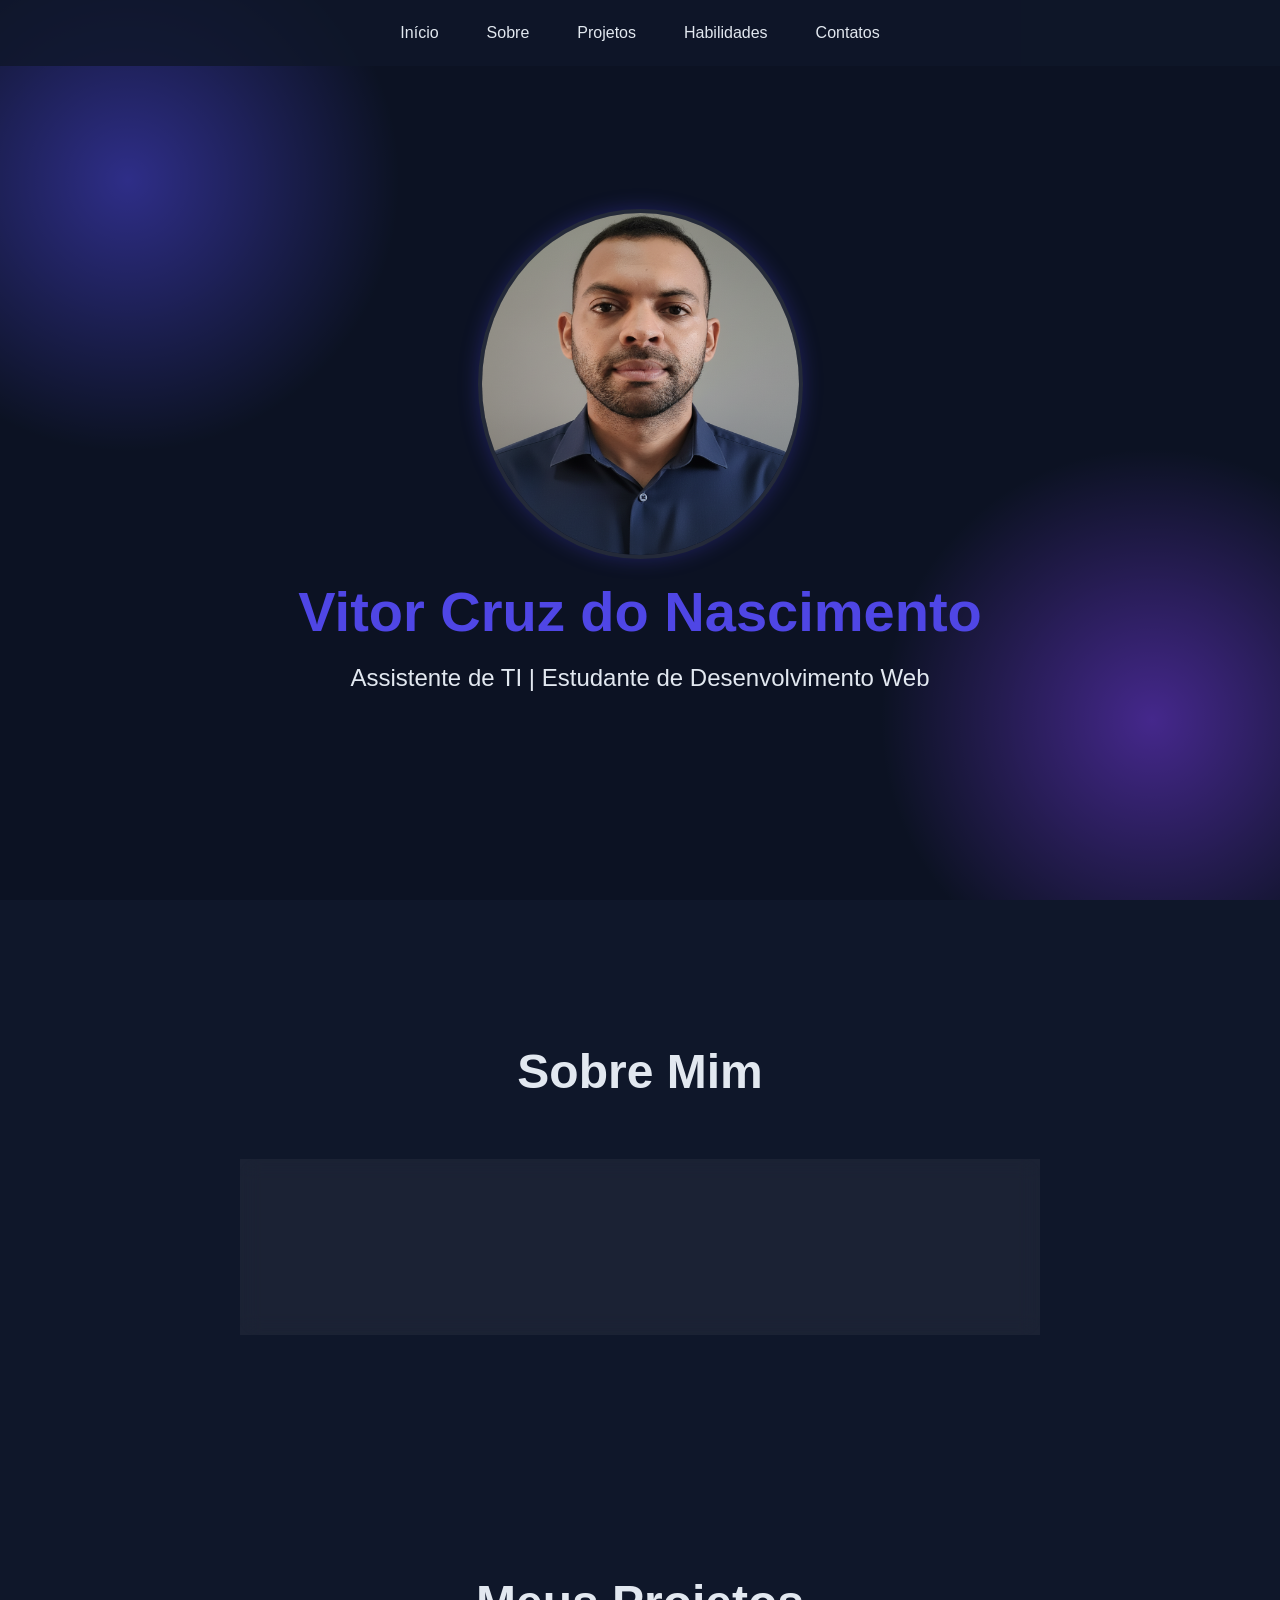
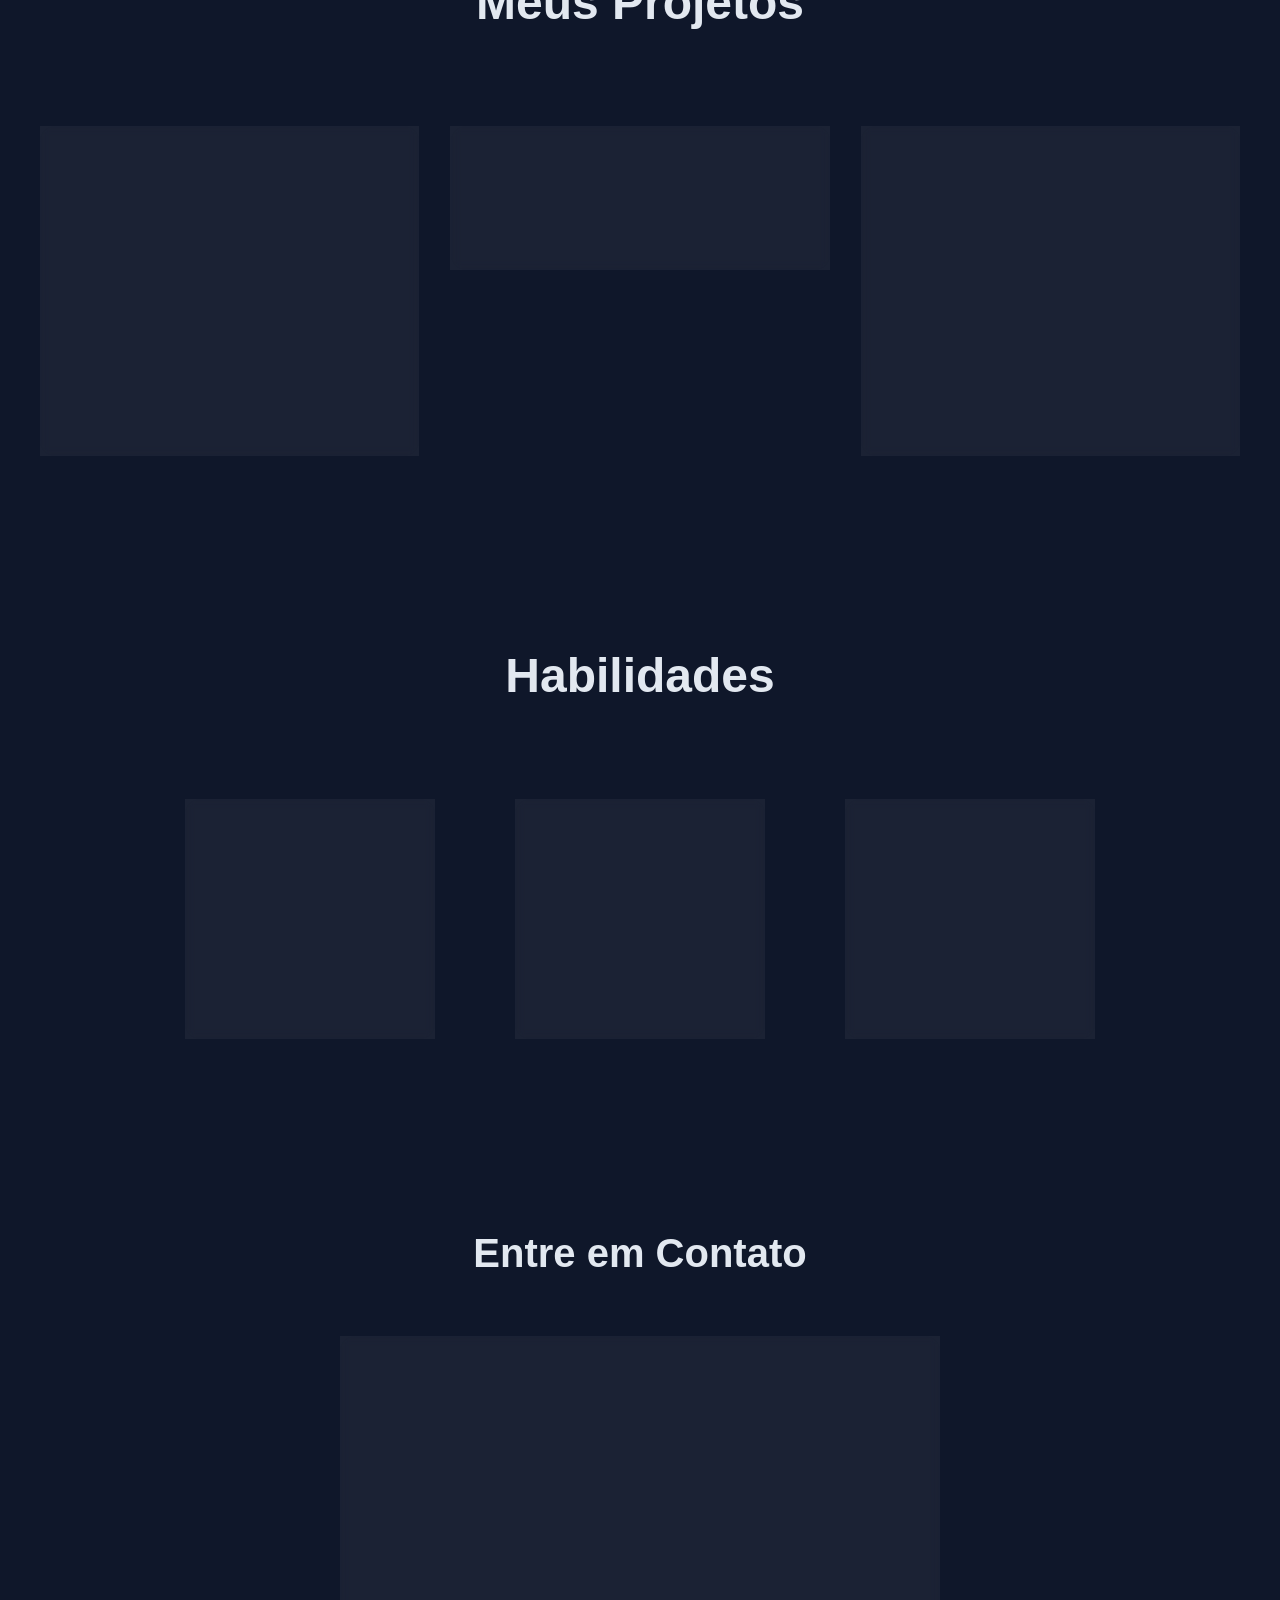
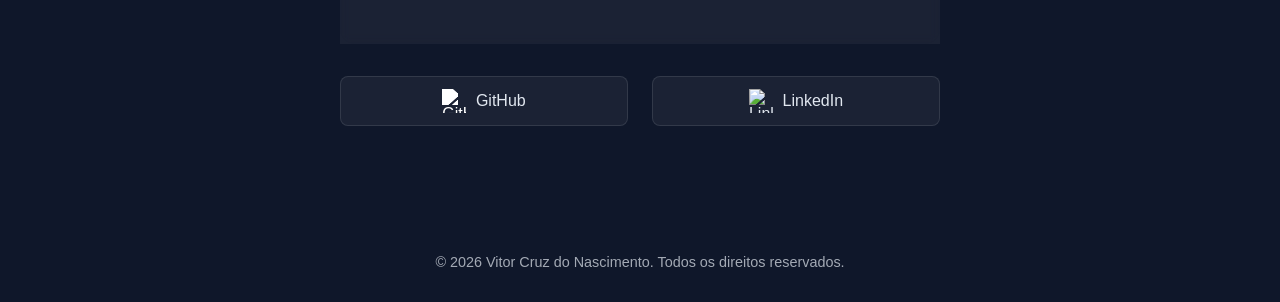
==== index.html @ b07dd272 "Primeira versão do portfólio" ====
<!DOCTYPE html>
<html lang="pt-BR">

<head>
    <meta charset="UTF-8">
    <meta name="viewport" content="width=device-width, initial-scale=1.0">
    <meta name="description" content="Portfólio de Vitor Cruz — Desenvolvedor Web Front-end, HTML, CSS e JavaScript.">
    <link rel="stylesheet" href="css/style.css">
    <title>Meu Portfólio</title>
</head>

<body>
    <div class="particulas"></div>

    <nav class="navegacao">
        <ul class="menu">
            <li>
                <a href="#inicio" class="menu-link">Início</a>
            </li>
            <li>
                <a href="#sobre" class="menu-link">Sobre</a>
            </li>
            <li>
                <a href="#projetos" class="menu-link">Projetos</a>
            </li>
            <li>
                <a href="#habilidades" class="menu-link">Habilidades</a>
            </li>
            <li>
                <a href="#contatos" class="menu-link">Contatos</a>
            </li>
        </ul>
    </nav>
    <main id="inicio" class="cabecalho">
        <img src="img/fotovitor1.png" alt="Foto de Perfil do Vitor" class="foto-perfil">
        <h1>Vitor Cruz do Nascimento</h1>
        <p class="cabecalho-sub-titulo">Assistente de TI | Estudante de Desenvolvimento Web</p>

    </main>

    <section id="sobre" class="sobre">
        <h2 class="sobre-titulo">Sobre Mim</h2>
        <div class="sobre-caixa">
            <p class="sobre-paragrafo">
                Sou formado em Análise e Desenvolvimento de Sistemas e estou em transição para a área de Tecnologia da
                Informação. Tenho experiência com sistemas hospitalares, rotinas administrativas, suporte a usuários e
                resolução de problemas. Atualmente estou desenvolvendo projetos práticos com HTML, CSS e JavaScript para
                fortalecer meu portfólio e conquistar minha primeira oportunidade na área de TI.
            </p>
        </div>
    </section>

    <section id="projetos" class="projetos">
        <h2 class="projetos-titulo">Meus Projetos</h2>
        <div class="projetos-caixa">

            <a href="Projetos/ToDoList/index.html" target="_blank" rel="noopener noreferrer" class="link-projeto">
                <div class="projetos-card">
                    <img src="img/ToDoList.png" alt="Projeto To-Do List" class="projetos-imagem">
                    <div class="caixa-textos-projetos">
                        <h3 class="info-projetos">Lista de Tarefas</h3>
                        <p class="paragrafo-projetos">
                            Aplicação para adicionar, concluir e remover tarefas, utilizando HTML, CSS, JavaScript e
                            localStorage.
                        </p>
                    </div>
                </div>
            </a>

            <a href="Projetos/Calculadora_v1/index.html" target="_blank" rel="noopener noreferrer" class="link-projeto">
                <div class="projetos-card">
                    <img src="img/projeto2.png" alt="Projeto Calculadora Simples" class="projetos-imagem">
                    <div class="caixa-textos-projetos">
                        <h3 class="info-projetos">Calculadora Simples</h3>
                        <p class="paragrafo-projetos">
                            Calculadora desenvolvida com JavaScript, utilizando manipulação do DOM e lógica de
                            operadores matemáticos.
                        </p>
                    </div>
                </div>
            </a>

            <a href="Projetos/JogoDaVelha/index.html" target="_blank" rel="noopener noreferrer" class="link-projeto">
                <div class="projetos-card">
                    <img src="img/projeto3.png" alt="Projeto Jogo da Velha" class="projetos-imagem">
                    <div class="caixa-textos-projetos">
                        <h3 class="info-projetos">Jogo da Velha</h3>
                        <p class="paragrafo-projetos">
                            Jogo da Velha desenvolvido com HTML, CSS e JavaScript, com alternância de jogadores,
                            verificação de vitória, empate e placar.
                        </p>
                    </div>
                </div>
            </a>
        </div>
    </section>
    <section id="habilidades" class="habilidades">
        <h2 class="projetos-titulo">Habilidades</h2>
        <div class="habilidades-caixa">

            <div class="habilidades-card">
                <img src="img/HTML5.png" alt="html" class="habilidades-imagem">
                <div class="caixa-textos-projetos">
                    <h3 class="info-projetos">HTML</h3>
                    <p class="paragrafo-projetos">Estruturação de páginas web</p>
                </div>
            </div>

            <div class="habilidades-card">
                <img src="img/CSS3.png" alt="CSS3" class="habilidades-imagem">
                <div class="caixa-textos-projetos">
                    <h3 class="info-projetos">CSS3</h3>
                    <p class="paragrafo-projetos">Estilização e responsividade</p>
                </div>
            </div>

            <div class="habilidades-card">
                <img src="img/JS.png" alt="JavaScript" class="habilidades-imagem">
                <div class="caixa-textos-projetos">
                    <h3 class="info-projetos">JavaScript</h3>
                    <p class="paragrafo-projetos">Lógica e interatividade</p>
                </div>
            </div>
        </div>
    </section>

    <section id="contatos" class="contatos">
        <h2 class="contatos-titulo">Entre em Contato</h2>
        <form class="formulario-contato" id="formulario" onsubmit="enviarWhats(event)">
            <div class="grupo-form">
                <input type="text" placeholder="Nome" class="campo-form" id="nome" required>
            </div>
            <div class="grupo-form">
                <textarea class="campo-form" placeholder="Digite sua Mensagem" rows="4" id="mensagem"
                    required></textarea>
            </div>
            <button type="submit" class="botao-form">Enviar WhatsApp</button>
        </form>

        <div class="redes-sociais">
            <a href="https://github.com/VitorDevFull" target="_blank" rel="noopener noreferrer" class="rede-link">
                <img src="https://cdn.jsdelivr.net/gh/devicons/devicon/icons/github/github-original.svg" alt="GitHub"
                    class="rede-icone-github">
                GitHub
            </a>
            <a href="https://www.linkedin.com/in/vitor-cruz-928353314" target="_blank" rel="noopener noreferrer"
                class="rede-link">
                <img src="https://cdn.jsdelivr.net/gh/devicons/devicon/icons/linkedin/linkedin-original.svg"
                    alt="LinkedIn" class="rede-icone-linkedin">
                LinkedIn
            </a>
        </div>
    </section>
    <footer class="rodape">
        <p>© 2026 Vitor Cruz do Nascimento. Todos os direitos reservados.</p>
    </footer>

    <script src="js/script.js"></script>

</body>

</html>
---- css/style.css ----
* {
    margin: 0;
    padding: 0;
    box-sizing: border-box;
    font-family: 'Segoe UI', Tahoma, Geneva, Verdana, sans-serif;
}

html {
    scroll-behavior: smooth;
}

:root {
    --primaria: #4f46e5;
    --secundaria: #7c3aed;
    --escuro: #0f172a;
    --maisEscuro: #0a0f1C;
    --claro: #e2e8f0;
    --vidro: rgba(255, 255, 255, 0.1);
}

body {
    background-color: var(--escuro);
    color: var(--claro);
}

.navegacao {
    position: fixed;
    top: 0;
    background: rgba(15, 23, 42, 0.8);
    width: 100%;
    z-index: 100;
    padding: 1.5rem;
}

.menu {
    display: flex;
    justify-content: center;
    list-style: none;
    gap: 3rem;
}

.menu-link {
    text-decoration: none;
    color: var(--claro);
    font-weight: 500;
    position: relative;
    padding: 0.5rem 0;
}

.menu-link::after {
    content: '';
    height: 2px;
    width: 0%;
    position: absolute;
    bottom: 0;
    left: 0;
    background: linear-gradient(90deg, var(--primaria), var(--secundaria));
    transition: width 0.5s ease;
}

.menu-link:hover::after {
    width: 100%;
}

.link-projeto {
    text-decoration: none;
    color: inherit;
    display: block;
}

.cabecalho {
    min-height: 100vh;
    display: flex;
    justify-content: center;
    align-items: center;
    flex-direction: column;
}

.foto-perfil {
    width: 325px;
    height: 350px;
    box-shadow: 0 0 20px rgba(79, 70, 229, 0.3);
    border-radius: 50%;
    border: 4px solid var(--vidro);
    animation: flutuar 5s ease-in-out infinite;
}

h1 {
    font-size: 3.5rem;
    color: var(--primaria);
    font-weight: bold;
    margin: 20px;
}

.cabecalho-sub-titulo {
    font-size: 1.5rem;
    color: var(--claro);
}

.sobre {
    padding: 9rem 2rem;
}

.sobre-titulo {
    font-size: 3rem;
    color: var(--claro);
    text-align: center;
    margin-bottom: 60px;
}

.sobre-caixa {
    padding: 2rem;
    max-width: 800px;
    margin: 0 auto;
    border-radius: 16px;
    border: 1px solid var(--vidro);
    backdrop-filter: blur(10px);
    background: rgba(255, 255, 255, 0.05);
}

.sobre-paragrafo {
    text-align: center;
    font-size: 1.2rem;
}

.projetos-imagem {
    height: 200px;
    width: 100%;
    object-fit: cover;
}

.projetos-titulo {
    text-align: center;
    font-size: 3rem;
    margin-bottom: 0px;
    padding: 6rem;
}

.projetos-caixa {
    display: grid;
    grid-template-columns: repeat(auto-fit, minmax(300px, 1fr));
    gap: 2rem;
    max-width: 1200px;
    margin: 0 auto;
    text-align: center;
}

.projetos-card {
    background: rgba(255, 255, 255, 0.05);
    border-radius: 16px;
    backdrop-filter: blur(5px);
    border: 1px solid var(--vidro);
    overflow: hidden;
    transition: transform 0.25s ease, box-shadow 0.25s ease;
    cursor: pointer;
}

.projetos-card:hover {
    box-shadow: 0 8px 20px rgba(79, 70, 229, 0.2);
    transform: translateY(-4px) scale(1.02);
}

.info-projetos {
    margin-bottom: 2px;
    color: var(--claro);
}

.caixa-textos-projetos {
    padding: 1.25rem;
}

.paragrafo-projetos {
    color: rgba(226, 232, 240, 0.8);
    line-height: 1.25rem;
}

.projetos {
    padding: 0 2rem 6rem;
}

.habilidades {
    padding: 0 2rem 6rem;
}

.habilidades-card {
    background: rgba(255, 255, 255, 0.05);
    border-radius: 16px;
    backdrop-filter: blur(5px);
    border: 1px solid var(--vidro);
    overflow: hidden;
    transition: transform 0.25s ease, box-shadow 0.25s ease;
    max-width: 250px;
    width: 100%;
}

.habilidades-card:hover {
    box-shadow: 0 8px 20px rgba(79, 70, 229, 0.2);
    transform: translateY(-4px) scale(1.02);
}

.habilidades-imagem {
    height: 150px;
    width: 100%;
    object-fit: cover;
}

.habilidades-caixa {
    display: flex;
    justify-content: center;
    align-items: center;
    flex-wrap: wrap;
    gap: 5rem;
    max-width: 1200px;
    margin: 0 auto;
    text-align: center;
}

.contatos {
    padding: 6rem 2rem;
}

.contatos-titulo {
    text-align: center;
    font-size: 2.5rem;
    margin-bottom: 60px;
}

.formulario-contato {
    max-width: 600px;
    margin: 0 auto;
    background: rgba(255, 255, 255, 0.05);
    backdrop-filter: blur(5px);
    padding: 2rem;
    border: 1px solid var(--vidro);
    border-radius: 16px;
}

.grupo-form {
    margin-bottom: 1.5rem;
}

.campo-form {
    width: 100%;
    padding: 1rem;
    background: rgba(255, 255, 255, 0.05);
    border-radius: 8px;
    color: var(--claro);
    border: 1px solid var(--vidro);
    /* CORRIGIDO: era só `var(--vidro)` sem propriedade border válida */
    outline: none;
    transition: border-color 0.3s ease, box-shadow 0.3s ease;
    /* ADICIONADO: transição suave no foco */
}

.campo-form:focus {
    border-color: var(--secundaria);
    box-shadow: 0 0 10px rgba(79, 70, 229, 0.2);
}

/* ADICIONADO: estilo para campos com erro de validação */
.campo-form.erro {
    border-color: #ef4444;
    box-shadow: 0 0 8px rgba(239, 68, 68, 0.3);
}

.botao-form {
    color: var(--claro);
    background: linear-gradient(45deg, var(--primaria), var(--secundaria));
    padding: 1rem 2rem;
    border: none;
    border-radius: 8px;
    cursor: pointer;
    font-weight: bold;
    width: 100%;
    transition: all 0.5s ease;
}

.botao-form:hover {
    transform: translateY(-4px);
    box-shadow: 0 5px 15px rgba(79, 70, 229, 0.4);
}

.particulas {
    position: fixed;
    top: 0;
    left: 0;
    width: 100%;
    height: 100%;
    z-index: -1;
    opacity: 0.5;
    background:
        radial-gradient(circle at 10% 20%, var(--primaria) 0%, transparent 20%),
        radial-gradient(circle at 90% 80%, var(--secundaria) 0%, transparent 20%),
        var(--maisEscuro);
}

@keyframes flutuar {

    0%,
    100% {
        transform: translateY(0);
    }

    50% {
        transform: translateY(-20px);
    }
}

.redes-sociais {
    display: flex;
    justify-content: center;
    gap: 1.5rem;
    margin-top: 2rem;
    max-width: 600px;
    margin: 2rem auto 0;
}

.rede-link {
    display: flex;
    align-items: center;
    gap: 0.6rem;
    text-decoration: none;
    color: var(--claro);
    background: rgba(255, 255, 255, 0.05);
    border: 1px solid var(--vidro);
    border-radius: 8px;
    padding: 0.75rem 1.5rem;
    font-weight: 500;
    transition: all 0.3s ease;
    flex: 1;
    justify-content: center;
}

.rede-link:hover {
    background: rgba(79, 70, 229, 0.2);
    border-color: var(--primaria);
    transform: translateY(-3px);
}

.rede-icone-linkedin {
    width: 24px;
    height: 24px;
}

.rede-icone-github {
    width: 24px;
    height: 24px;
    filter: brightness(0) invert(1);
}

.rodape {
    text-align: center;
    padding: 2rem;
    color: rgba(226, 232, 240, 0.7);
    font-size: 0.9rem;
}

@media (max-width: 768px) {
    .navegacao {
        padding: 1rem;
    }

    .menu {
        flex-direction: row;
        flex-wrap: wrap;
        gap: 1rem;
        font-size: 0.9rem;
    }

    .cabecalho {
        padding: 2rem;
    }

    h1 {
        font-size: 2.2rem;
        text-align: center;
    }

    .cabecalho-sub-titulo {
        font-size: 1.1rem;
        text-align: center;
    }

    .foto-perfil {
        width: 250px;
        height: 275px;
    }

    .habilidades-caixa {
        gap: 3rem;
    }

}
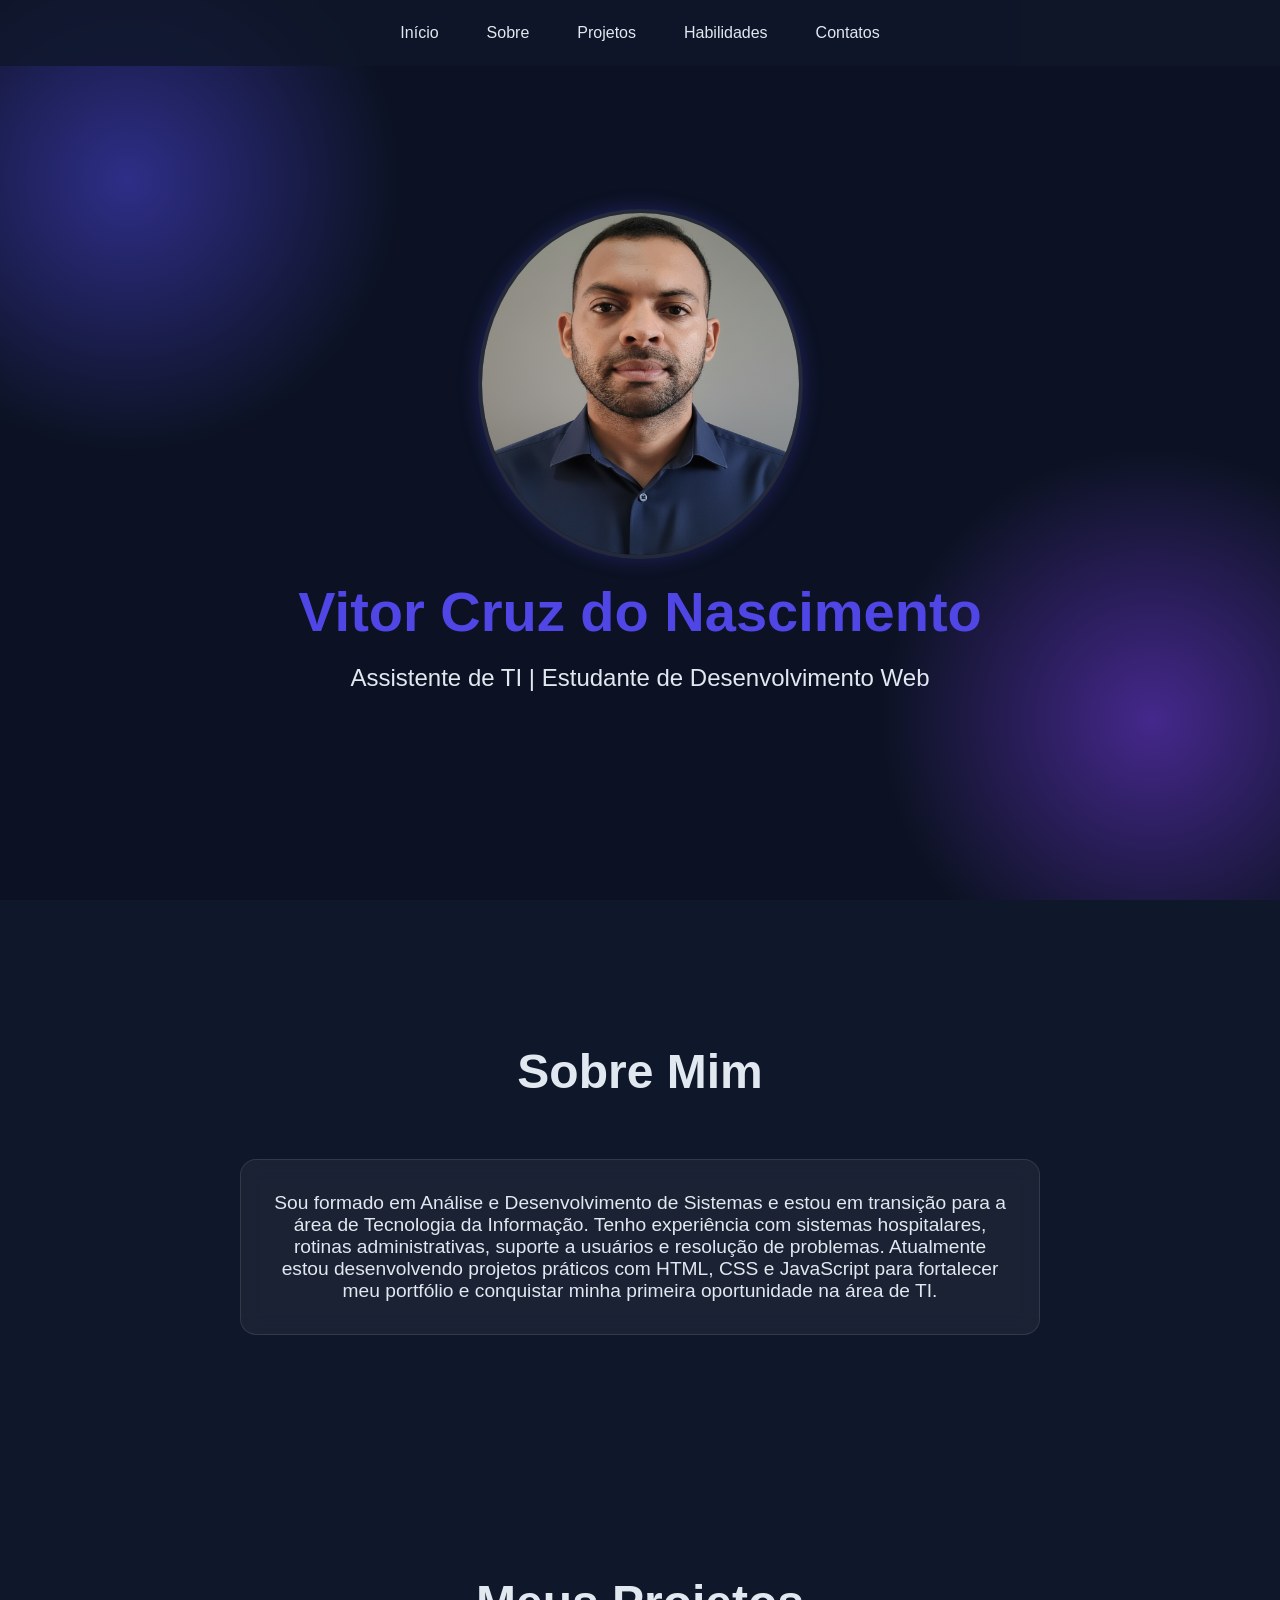
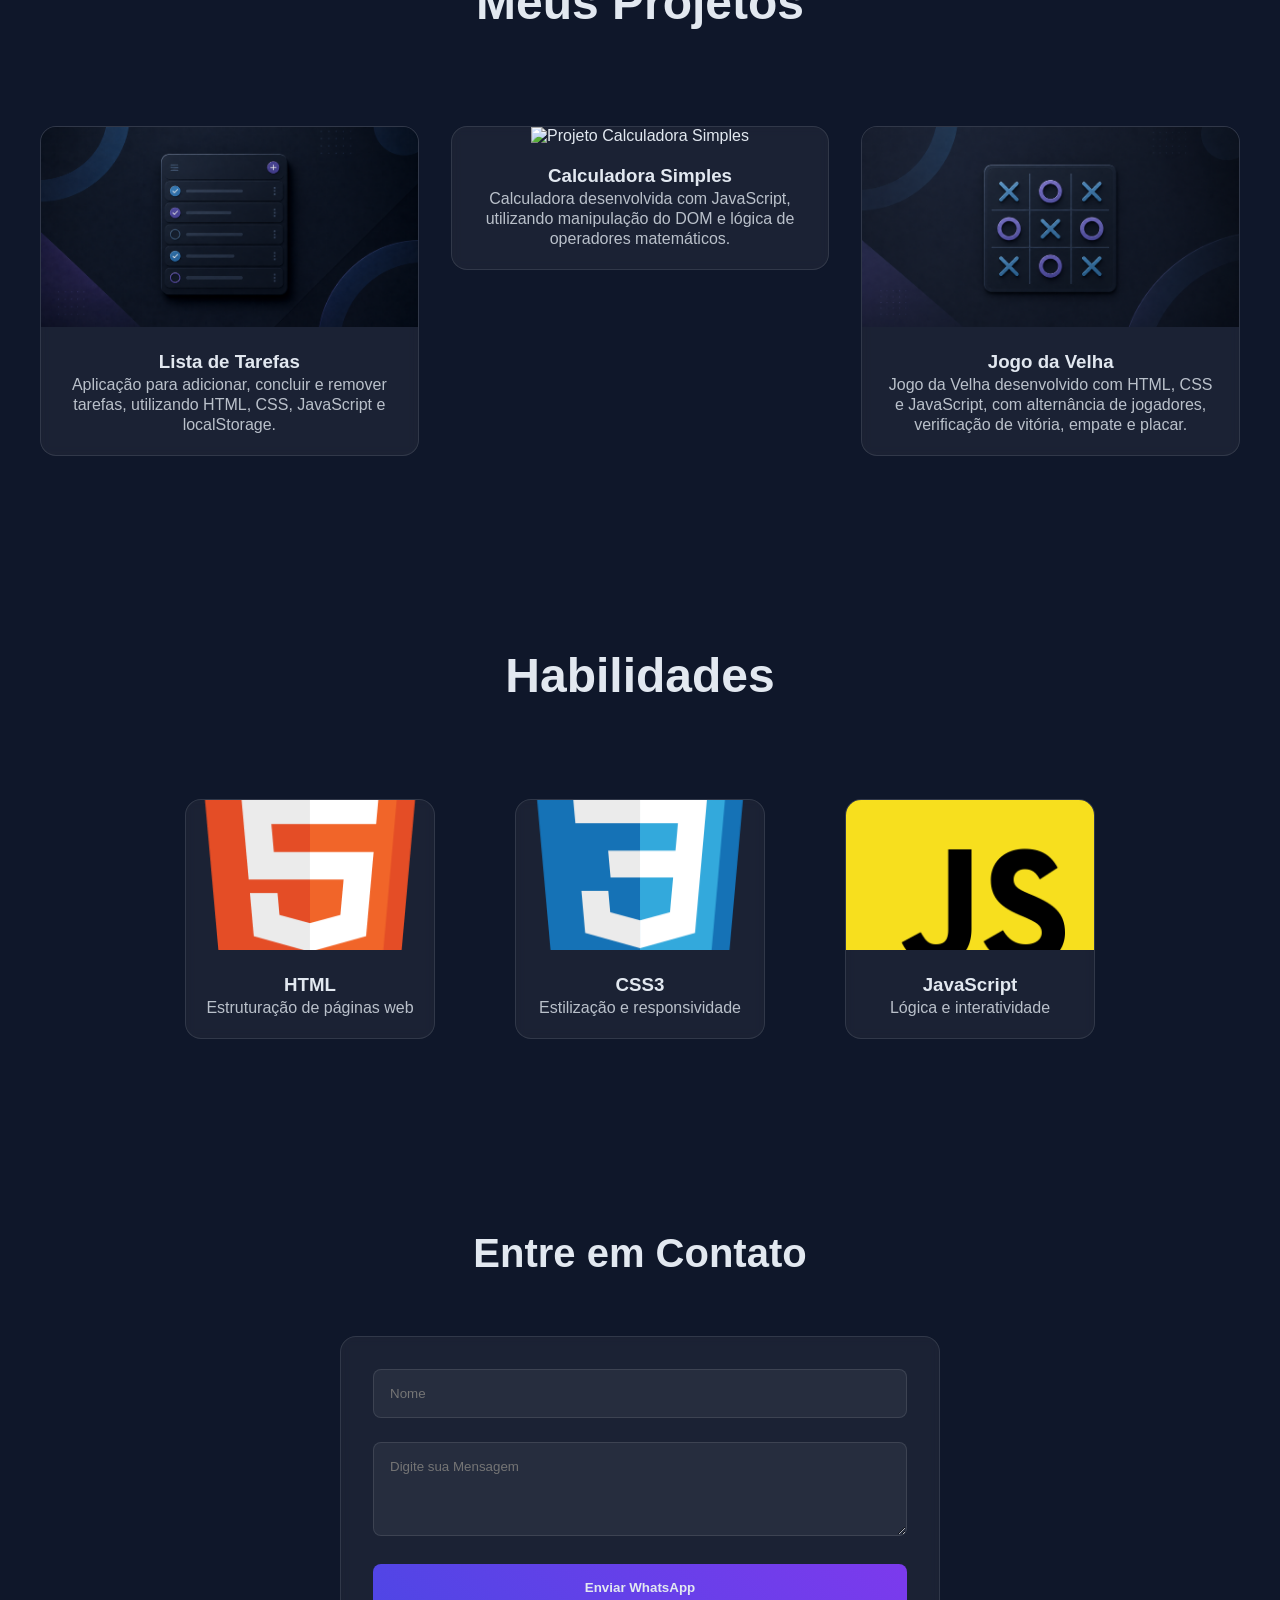
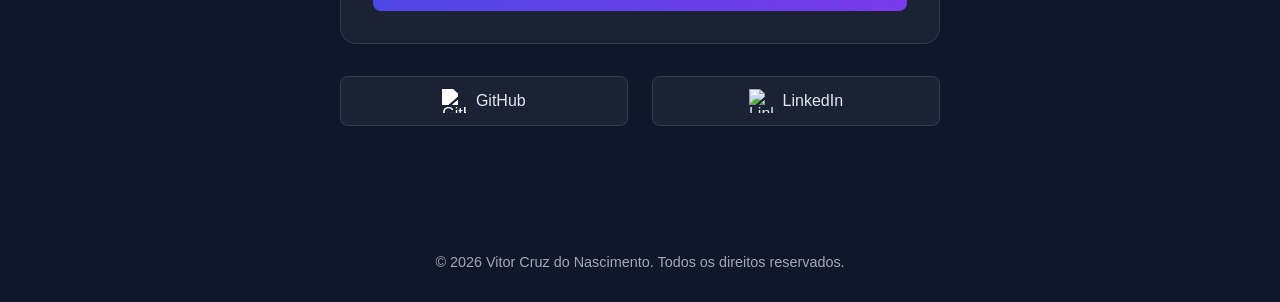
==== commit fdb8ee85: "Corrige links dos projetos no portfolio" ====
--- a/index.html
+++ b/index.html
@@ -54,7 +54,7 @@
         <h2 class="projetos-titulo">Meus Projetos</h2>
         <div class="projetos-caixa">
 
-            <a href="Projetos/ToDoList/index.html" target="_blank" rel="noopener noreferrer" class="link-projeto">
+            <a href="https://vitordevfull.github.io/Lista-de-tarefas" target="_blank" rel="noopener noreferrer" class="link-projeto">
                 <div class="projetos-card">
                     <img src="img/ToDoList.png" alt="Projeto To-Do List" class="projetos-imagem">
                     <div class="caixa-textos-projetos">
@@ -67,7 +67,7 @@
                 </div>
             </a>
 
-            <a href="Projetos/Calculadora_v1/index.html" target="_blank" rel="noopener noreferrer" class="link-projeto">
+            <a href="https://vitordevfull.github.io/Calculadora" target="_blank" rel="noopener noreferrer" class="link-projeto">
                 <div class="projetos-card">
                     <img src="img/projeto2.png" alt="Projeto Calculadora Simples" class="projetos-imagem">
                     <div class="caixa-textos-projetos">
@@ -80,7 +80,7 @@
                 </div>
             </a>
 
-            <a href="Projetos/JogoDaVelha/index.html" target="_blank" rel="noopener noreferrer" class="link-projeto">
+            <a href="https://vitordevfull.github.io/jogo-da-velha" target="_blank" rel="noopener noreferrer" class="link-projeto">
                 <div class="projetos-card">
                     <img src="img/projeto3.png" alt="Projeto Jogo da Velha" class="projetos-imagem">
                     <div class="caixa-textos-projetos">
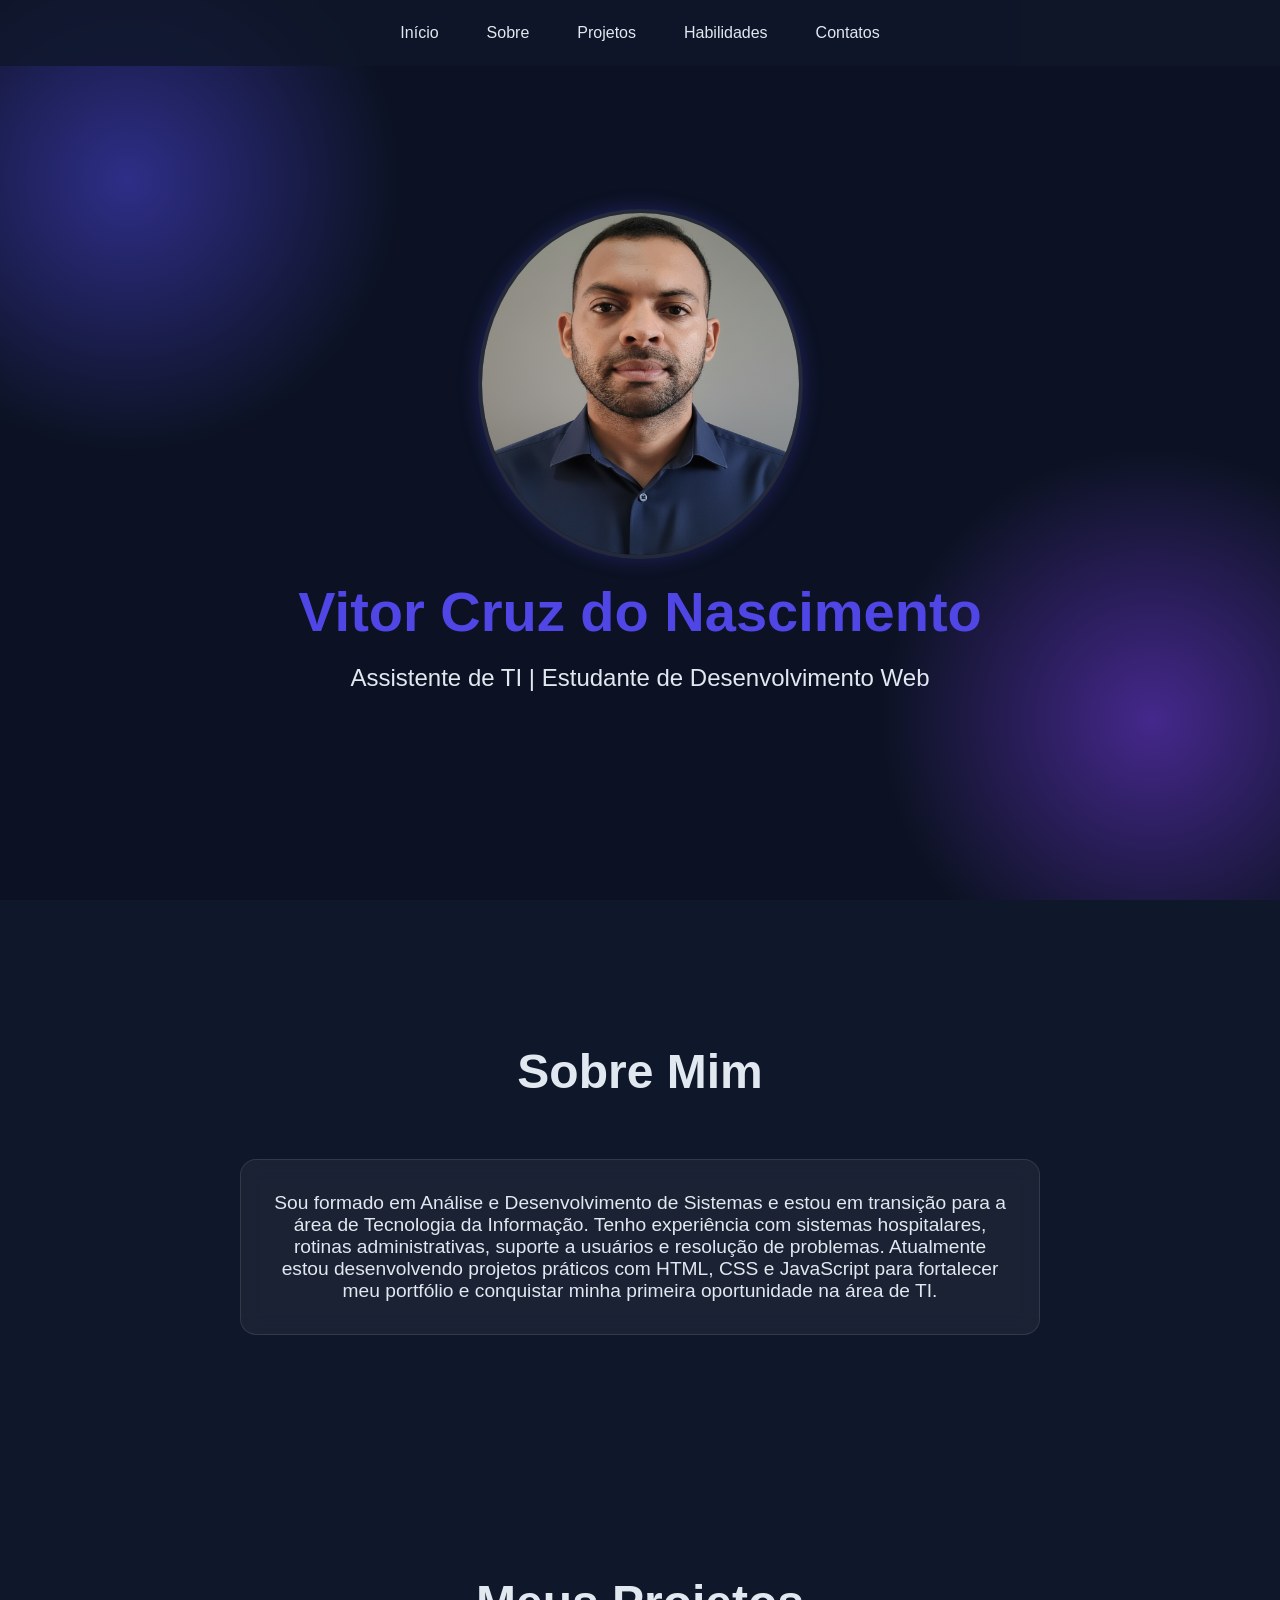
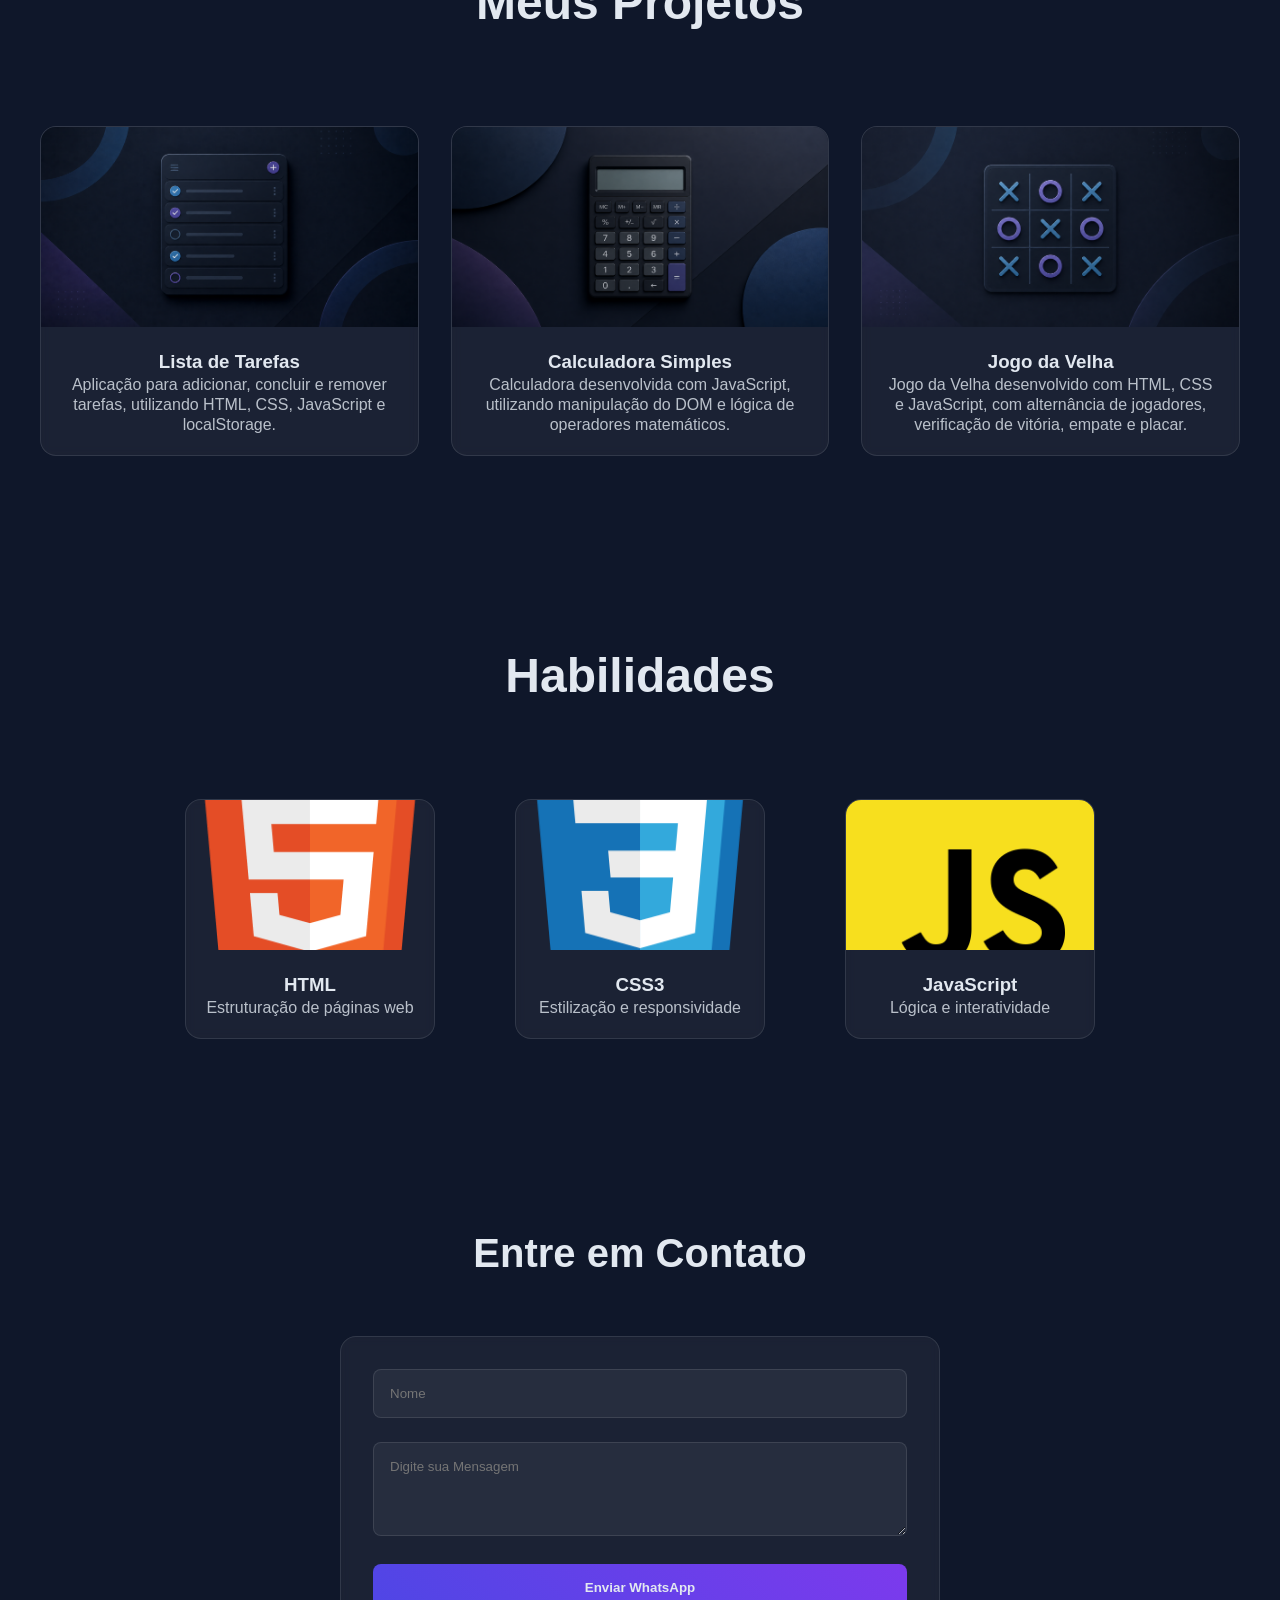
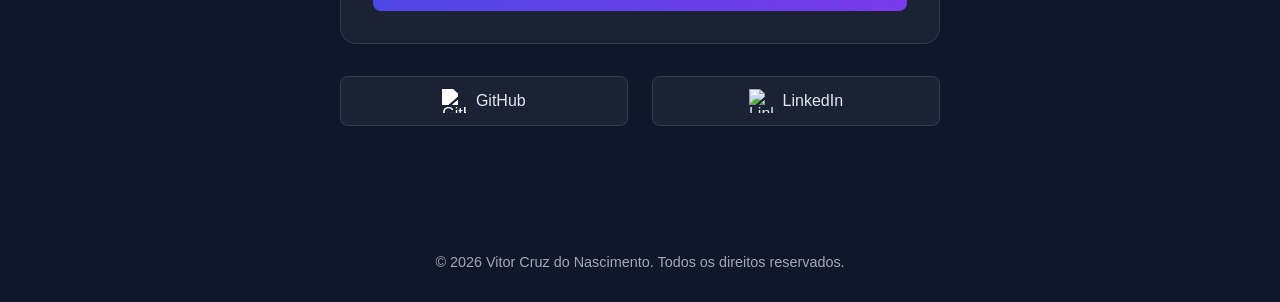
==== commit 65d13849: "Corrige nomes das imagens dos projetos" ====
--- a/index.html
+++ b/index.html
@@ -69,7 +69,7 @@
 
             <a href="https://vitordevfull.github.io/Calculadora" target="_blank" rel="noopener noreferrer" class="link-projeto">
                 <div class="projetos-card">
-                    <img src="img/projeto2.png" alt="Projeto Calculadora Simples" class="projetos-imagem">
+                    <img src="img/Calculadora.png" alt="Projeto Calculadora Simples" class="projetos-imagem">
                     <div class="caixa-textos-projetos">
                         <h3 class="info-projetos">Calculadora Simples</h3>
                         <p class="paragrafo-projetos">
@@ -82,7 +82,7 @@
 
             <a href="https://vitordevfull.github.io/jogo-da-velha" target="_blank" rel="noopener noreferrer" class="link-projeto">
                 <div class="projetos-card">
-                    <img src="img/projeto3.png" alt="Projeto Jogo da Velha" class="projetos-imagem">
+                    <img src="img/JogoDaVelha.png" alt="Projeto Jogo da Velha" class="projetos-imagem">
                     <div class="caixa-textos-projetos">
                         <h3 class="info-projetos">Jogo da Velha</h3>
                         <p class="paragrafo-projetos">
